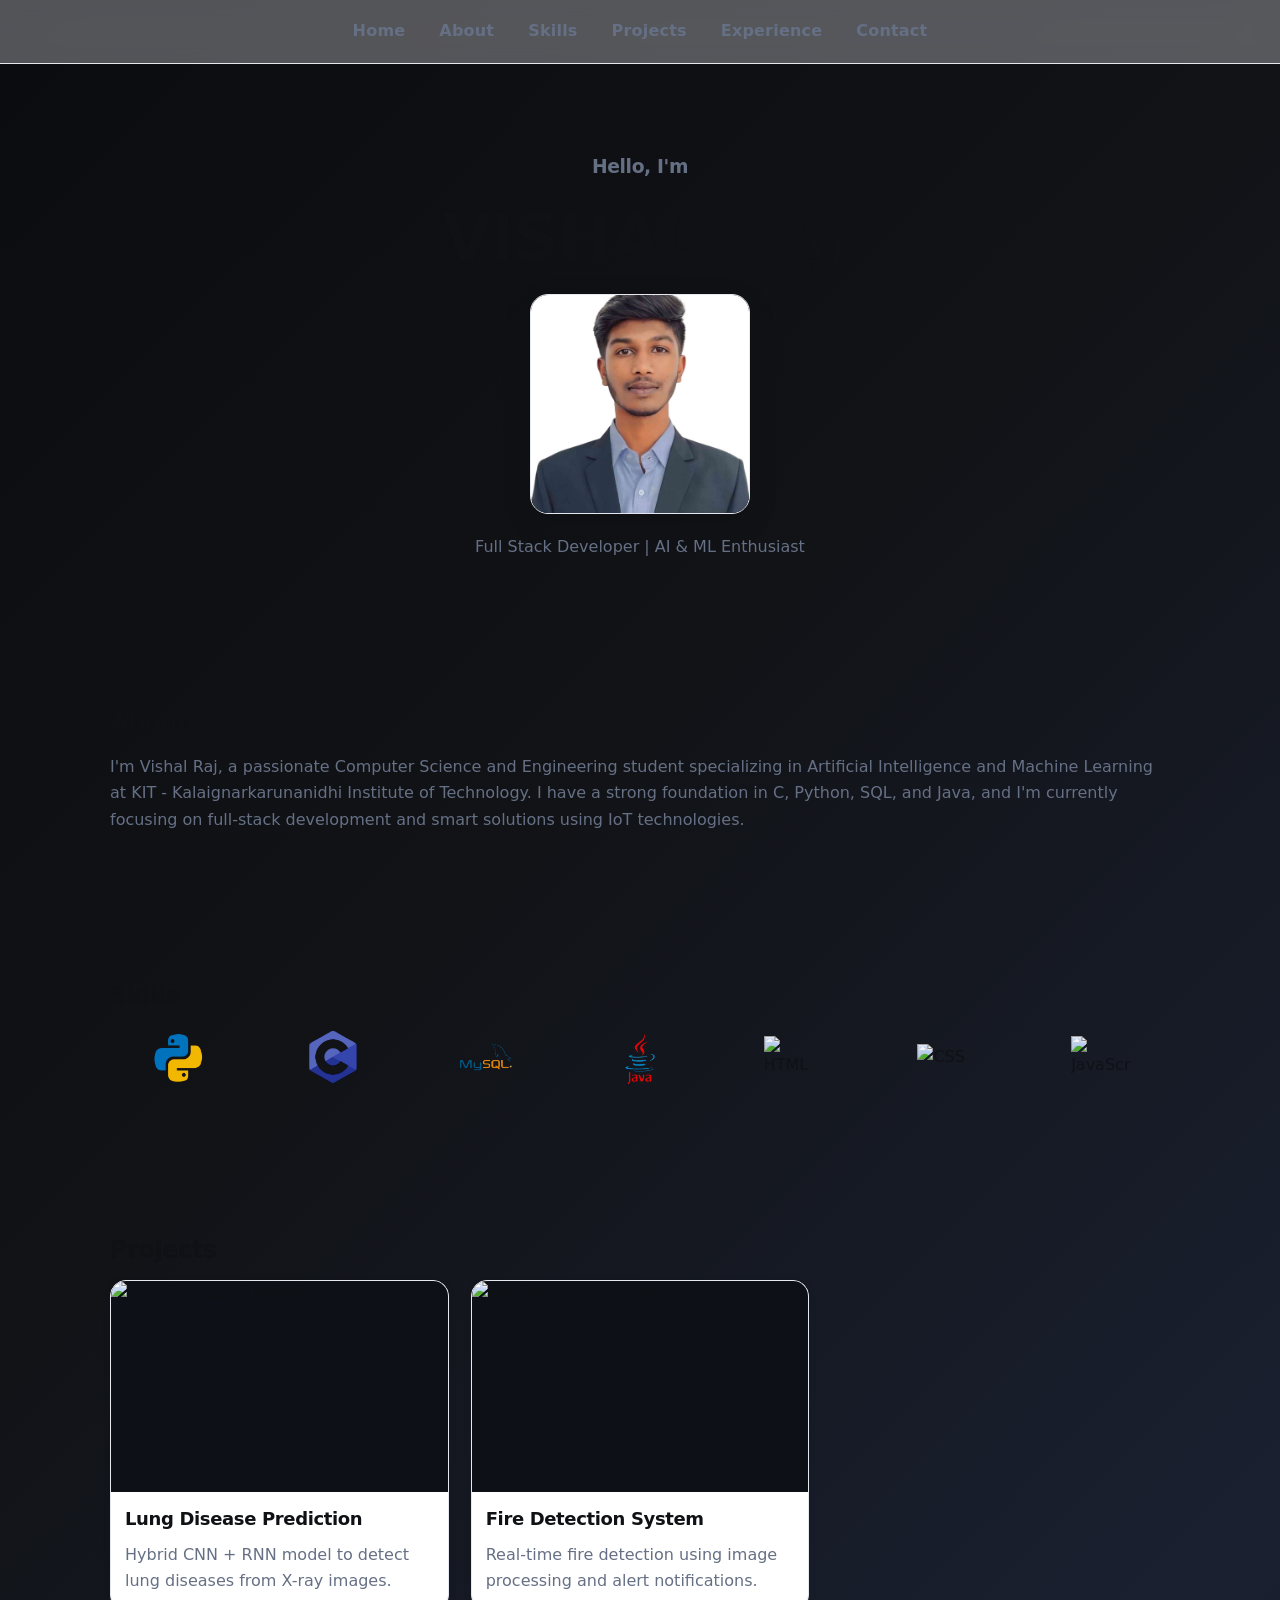
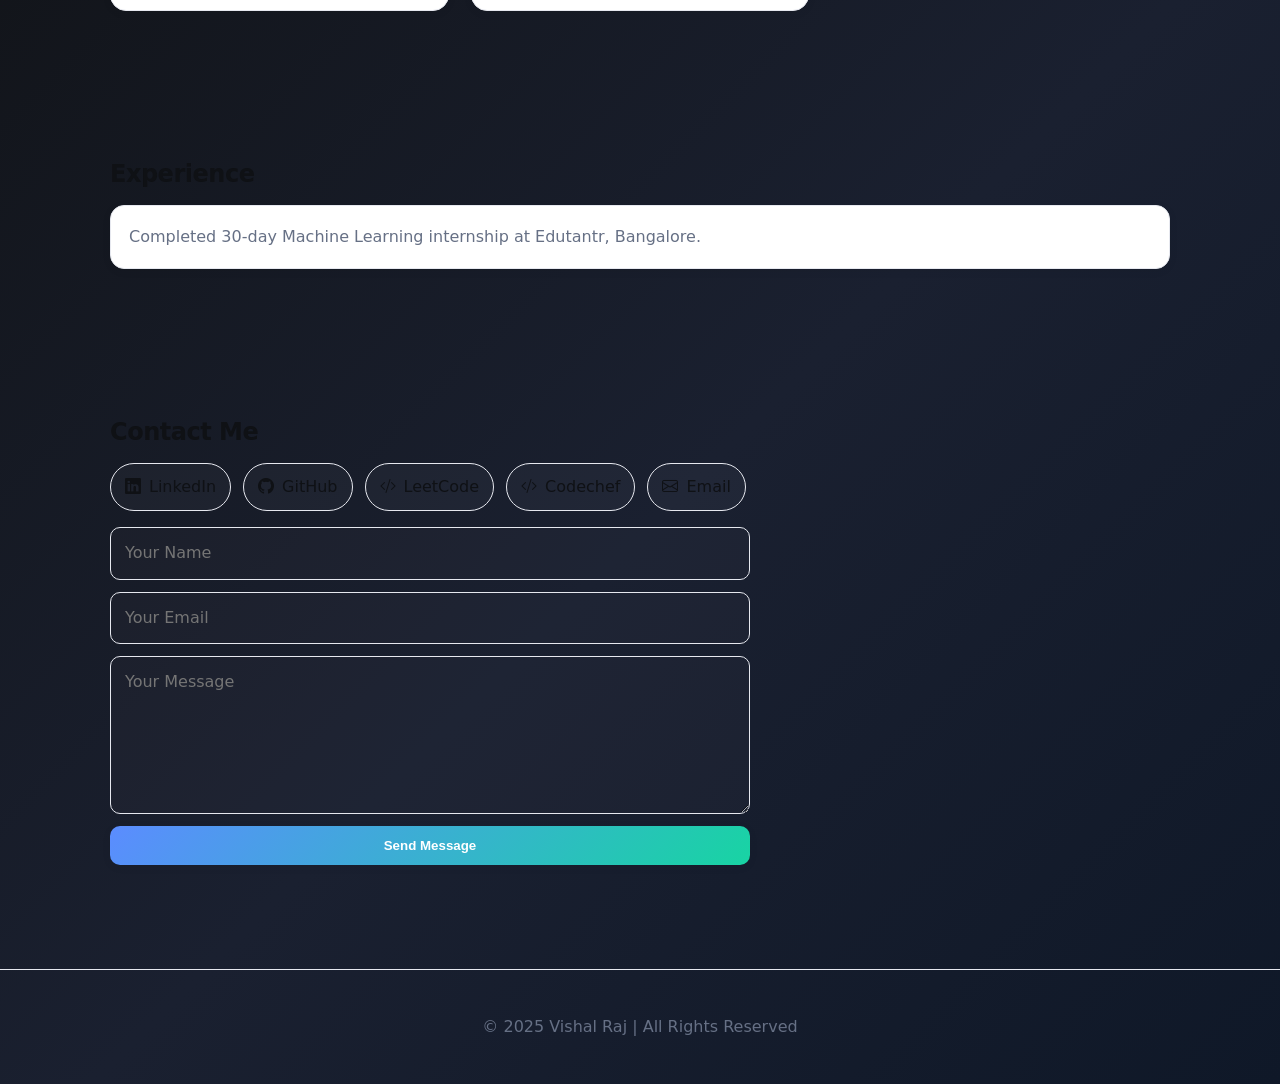
==== portfolio.html @ 7823f0a0 "first commit" ====
<!DOCTYPE html>
<html lang="en">
<head>
  <meta charset="UTF-8">
  <meta name="viewport" content="width=device-width, initial-scale=1.0">
  <title>Vishal Raj Portfolio</title>
  <link rel="stylesheet" href="port.css">
  <link href="https://cdn.jsdelivr.net/npm/bootstrap-icons@1.10.5/font/bootstrap-icons.css" rel="stylesheet">
</head>
<body>

  <!-- Navbar -->
  <nav class="navbar">
    <div class="nav1"><a href="#home">Home</a></div>
    <div class="nav2"><a href="#about">About</a></div>
    <div class="nav3"><a href="#skills">Skills</a></div>
    <div class="nav4"><a href="#projects">Projects</a></div>
    <div class="nav5"><a href="#experience">Experience</a></div>
    <div class="nav6"><a href="#contact">Contact</a></div>
  </nav>

  <!-- Home Section -->
  <section id="home" class="section">
    <h3>Hello, I'm</h3>
    <h1>VISHAL RAJ</h1>
    <img src="./images/vishal.jpg" alt="Vishal Raj" class="profile-img">
    <p>Full Stack Developer | AI & ML Enthusiast</p>
  </section>

  <!-- About Section -->
  <section id="about" class="section">
    <h2>About Me</h2>
    <p>
      I'm Vishal Raj, a passionate Computer Science and Engineering student specializing in 
      Artificial Intelligence and Machine Learning at KIT - Kalaignarkarunanidhi Institute of Technology. 
      I have a strong foundation in C, Python, SQL, and Java, and I'm currently focusing on 
      full-stack development and smart solutions using IoT technologies.
    </p>
  </section>

  <!-- Skills Section -->
  <section id="skills" class="section">
    <h2>Skills</h2>
    <div class="skills">
      <img src="/images/py.PNG" alt="Python" width="60">
      <img src="/images/c.PNG" alt="C Programming" width="60">
      <img src="/images/sql.PNG" alt="SQL" width="60">
      <img src="/images/java.PNG" alg="Java" width="60">
      <img src="/images/html.png" alt="HTML" width="60">
      <img src="/images/css.png" alt="CSS" width="60">
      <img src="/images/js.png" alt="JavaScript" width="60">
    </div>
  </section>

  <!-- Projects Section -->
  <section id="projects" class="section">
    <h2>Projects</h2>
    <div class="project-cards">
      <div class="project-card">
        <img src="lung-disease.jpg" alt="Lung Disease Prediction">
        <h3>Lung Disease Prediction</h3>
        <p>Hybrid CNN + RNN model to detect lung diseases from X-ray images.</p>
      </div>
      <div class="project-card">
        <img src="fire-detection.jpg" alt="Fire Detection System">
        <h3>Fire Detection System</h3>
        <p>Real-time fire detection using image processing and alert notifications.</p>
      </div>
    </div>
  </section>

  <!-- Experience Section -->
  <section id="experience" class="section">
    <h2>Experience</h2>
    <p>Completed 30-day Machine Learning internship at Edutantr, Bangalore.</p>
  </section>

  <!-- Contact Section -->
  <section id="contact" class="section">
    <h2>Contact Me</h2>
    <div class="contact-links">
      <a href="https://www.linkedin.com/in/vishalraj46/" target="_blank"><i class="bi bi-linkedin"></i> LinkedIn</a>
      <a href="#" target="_blank"><i class="bi bi-github"></i> GitHub</a>
      <a href="#" target="_blank"><i class="bi bi-code-slash"></i> LeetCode</a>
      <a href="#" target="_blank"><i class="bi bi-code-slash"></i> Codechef</a>
      <a href="#" target="_blank"><i class="bi bi-envelope"></i> Email</a>
    </div>

    <form class="contact-form">
      <input type="text" placeholder="Your Name" required>
      <input type="email" placeholder="Your Email" required>
      <textarea placeholder="Your Message" rows="5" required></textarea>
      <button type="submit">Send Message</button>
    </form>
  </section>

  <!-- Footer -->
  <footer>
    <p>&copy; 2025 Vishal Raj | All Rights Reserved</p>
  </footer>

</body>
</html>
---- port.css ----
:root {
  --bg: #0b0c10;
  --panel: #111317;
  --text: #e6e6e6;
  --muted: #8a8f98;
  --brand: #5b8cff;
  --accent: #18d4a3;
  --border: #1f232b;
  --radius: 14px;
  --shadow-sm: 0 2px 10px rgba(0,0,0,.15);
  --shadow-md: 0 10px 30px rgba(0,0,0,.25);
  --maxw: 1100px;
 }
 
 @media (prefers-color-scheme: light) {
  :root {
   --bg: #fbfbfc;
   --panel: #ffffff;
   --text: #0f1115;
   --muted: #667085;
   --border: #e6e8ef;
   --shadow-sm: 0 2px 10px rgba(0,0,0,.06);
   --shadow-md: 0 10px 30px rgba(0,0,0,.12);
  }
 }
 
 @media (prefers-color-scheme: light) {
  body {
   background: linear-gradient(135deg, #fbfbfc 0%, #ffffff 35%, #eef2ff 70%, #eaf6ff 100%);
  }
 }
 
 *,
 *::before,
 *::after { box-sizing: border-box; }
 
 html { scroll-behavior: smooth; }
 
 body {
  margin: 0;
  /* Professional site-wide gradient background */
  background:
    linear-gradient(135deg, #0b0c10 0%, #111317 35%, #1a2030 70%, #0f1828 100%);
  color: var(--text);
  font: 16px/1.65 ui-sans-serif, system-ui, -apple-system, Segoe UI, Roboto, Inter, "Helvetica Neue", Arial;
 }
 
 img { max-width: 100%; display: block; }
 a { color: var(--brand); text-decoration: none; }
 a:hover { text-decoration: underline; }
 
 .container { width: 100%; max-width: var(--maxw); margin-inline: auto; padding-inline: 20px; }
 
 /* Navbar */
 .navbar {
  position: sticky; top: 0; z-index: 50;
  display: grid; grid-auto-flow: column; gap: 10px; justify-content: center; align-items: center;
  height: 64px;
  backdrop-filter: saturate(140%) blur(10px);
  background: color-mix(in oklab, var(--bg), transparent 70%);
  border-bottom: 1px solid var(--border);
 }
 .navbar > div a {
  display: inline-block; padding: 8px 12px; border-radius: 10px;
  color: var(--muted); font-weight: 600; letter-spacing: .2px;
 }
 .navbar > div a:hover { color: var(--text); background: rgba(255,255,255,.05); text-decoration: none; }
 
 /* Sections */
 .section { padding: 72px 20px; max-width: var(--maxw); margin: 0 auto; }
 .section h1, .section h2, .section h3 { margin: 0 0 10px; letter-spacing: -.02em; }
 .section p { color: var(--muted); margin: 8px 0 0; }
 
 /* Home */
 #home { display: grid; place-items: center; text-align: center; gap: 12px; padding-top: 88px; }
 #home h3 { color: var(--muted); font-weight: 600; }
 #home h1 { font-size: clamp(36px, 6vw, 64px); line-height: 1.05; }
 .profile-img {
  width: min(220px, 60vw); aspect-ratio: 1/1; border-radius: 18px; object-fit: cover;
  border: 1px solid var(--border); box-shadow: var(--shadow-md);
 }
 
 /* Skills */
 #skills .skills { display: grid; grid-template-columns: repeat(7, minmax(0, 1fr)); gap: 16px; align-items: center; justify-items: center; }
 #skills img { filter: saturate(1.1); opacity: .95; transition: transform .15s ease, opacity .15s ease; }
 #skills img:hover { transform: translateY(-3px) scale(1.03); opacity: 1; }
 
 /* Projects */
 .project-cards { display: grid; grid-template-columns: repeat(3, minmax(0, 1fr)); gap: 22px; }
 .project-card {
  background: var(--panel); border: 1px solid var(--border); border-radius: 16px; overflow: hidden;
  box-shadow: var(--shadow-sm); transition: transform .2s ease, border-color .2s ease, box-shadow .2s ease;
 }
 .project-card:hover { transform: translateY(-4px); border-color: color-mix(in oklab, var(--border), var(--brand) 30%); box-shadow: var(--shadow-md); }
 .project-card img { width: 100%; aspect-ratio: 16/10; object-fit: cover; background: #0d1117; }
 .project-card h3 { margin: 12px 14px 0; font-size: 18px; }
 .project-card p { margin: 8px 14px 16px; color: var(--muted); }
 
 /* Experience */
 #experience p { background: var(--panel); border: 1px solid var(--border); border-radius: var(--radius); padding: 18px; box-shadow: var(--shadow-sm); }
 
 /* Contact */
 .contact-links { display: flex; flex-wrap: wrap; gap: 12px; margin-bottom: 16px; }
 .contact-links a {
  display: inline-flex; align-items: center; gap: 8px; padding: 10px 14px;
  border-radius: 999px; border: 1px solid var(--border); color: var(--text);
  background: rgba(255,255,255,.03);
 }
 .contact-links a:hover { text-decoration: none; border-color: color-mix(in oklab, var(--border), var(--brand) 30%); }
 
 .contact-form { display: grid; gap: 12px; max-width: 640px; }
 .contact-form input,
 .contact-form textarea {
  width: 100%; padding: 12px 14px; border-radius: 10px; color: var(--text);
  border: 1px solid var(--border); background: rgba(255,255,255,.02);
  transition: border-color .15s ease, background .15s ease; font: inherit;
 }
 .contact-form input:focus,
 .contact-form textarea:focus { outline: none; border-color: color-mix(in oklab, var(--border), var(--brand) 30%); background: rgba(255,255,255,.04); }
 .contact-form button {
  padding: 12px 16px; border-radius: 10px; border: none; cursor: pointer; font-weight: 600;
  color: #fff; background: linear-gradient(135deg, var(--brand), var(--accent));
  box-shadow: var(--shadow-sm);
 }
 .contact-form button:hover { filter: brightness(1.05); }
 
 /* Footer */
 footer { border-top: 1px solid var(--border); color: var(--muted); text-align: center; padding: 28px 0; margin-top: 32px; }
 
 /* Responsive */
 @media (max-width: 1024px) {
  .project-cards { grid-template-columns: repeat(2, minmax(0, 1fr)); }
  #skills .skills { grid-template-columns: repeat(4, minmax(0, 1fr)); }
 }
 
 @media (max-width: 720px) {
  .navbar { grid-auto-flow: row; grid-template-columns: repeat(3, 1fr); height: auto; padding: 8px 10px; }
  .project-cards { grid-template-columns: 1fr; }
  #skills .skills { grid-template-columns: repeat(3, minmax(0, 1fr)); }
  #home { padding-top: 64px; }
 }
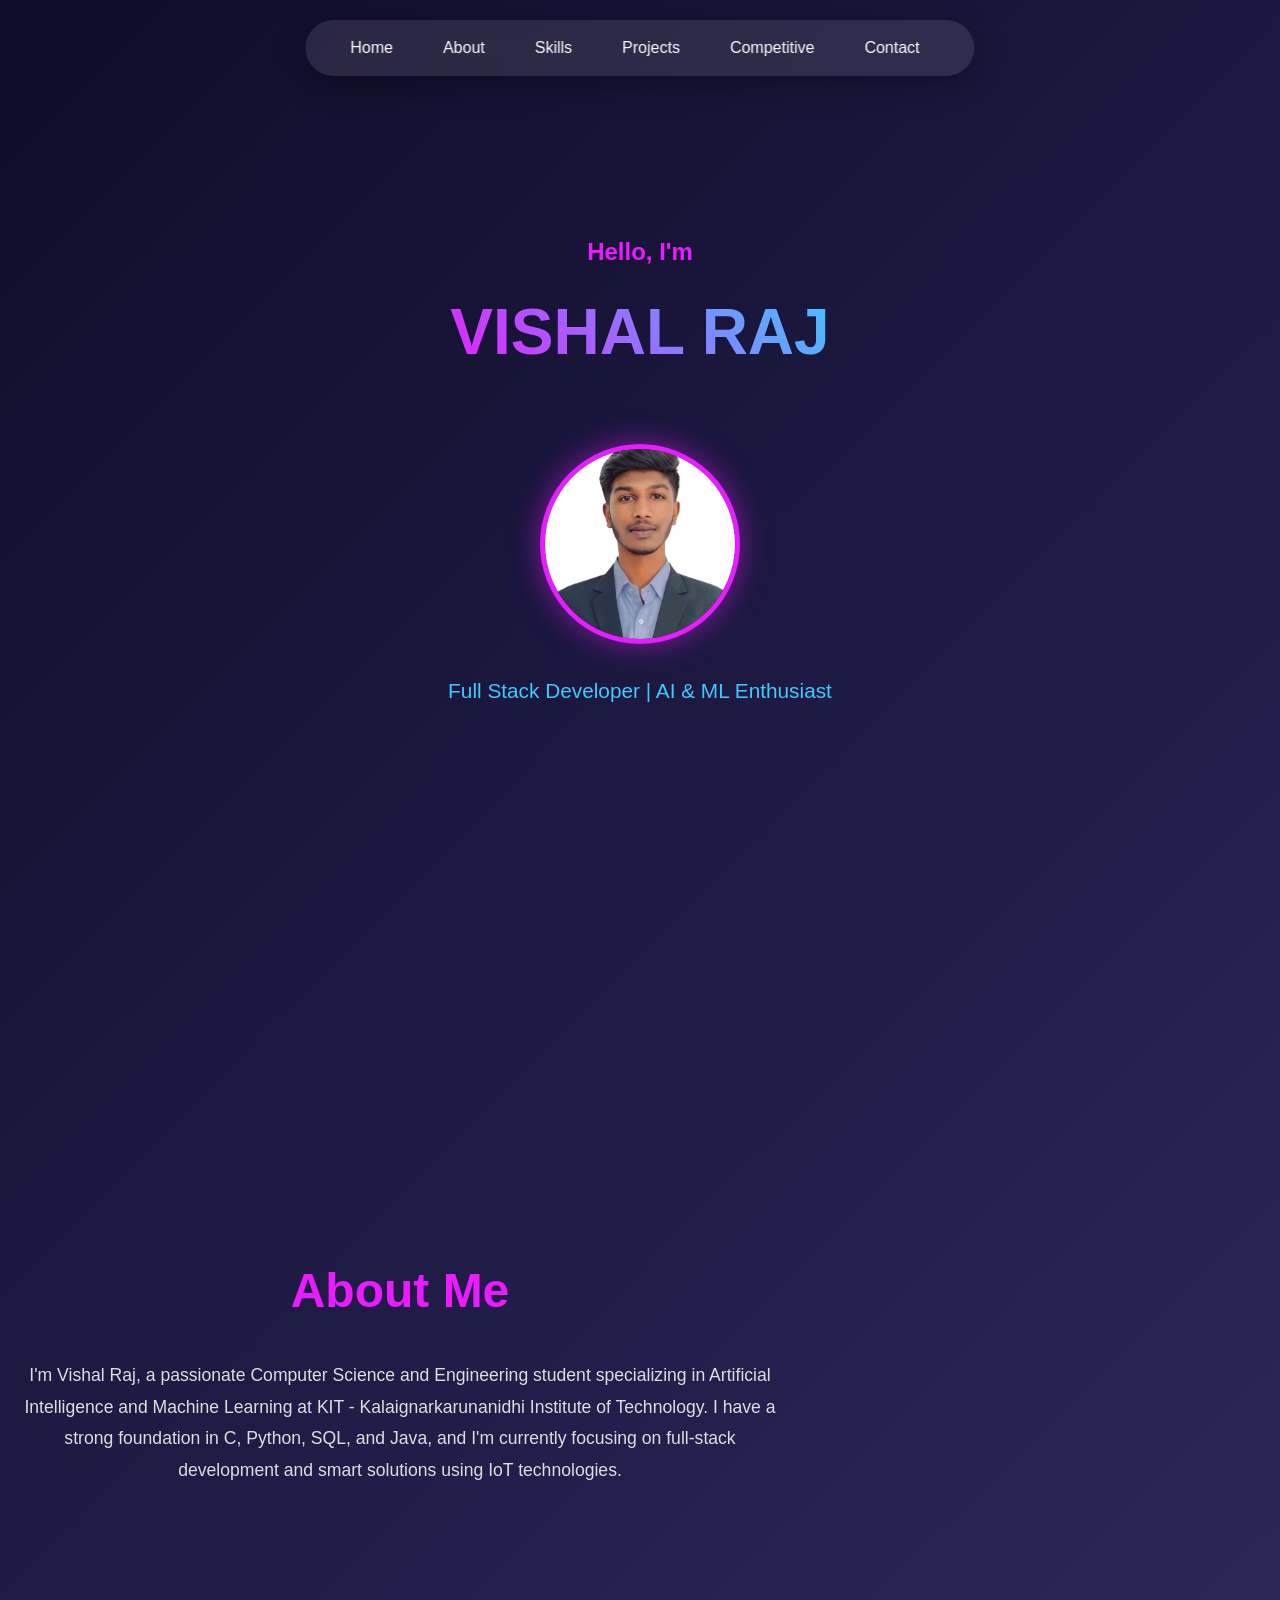
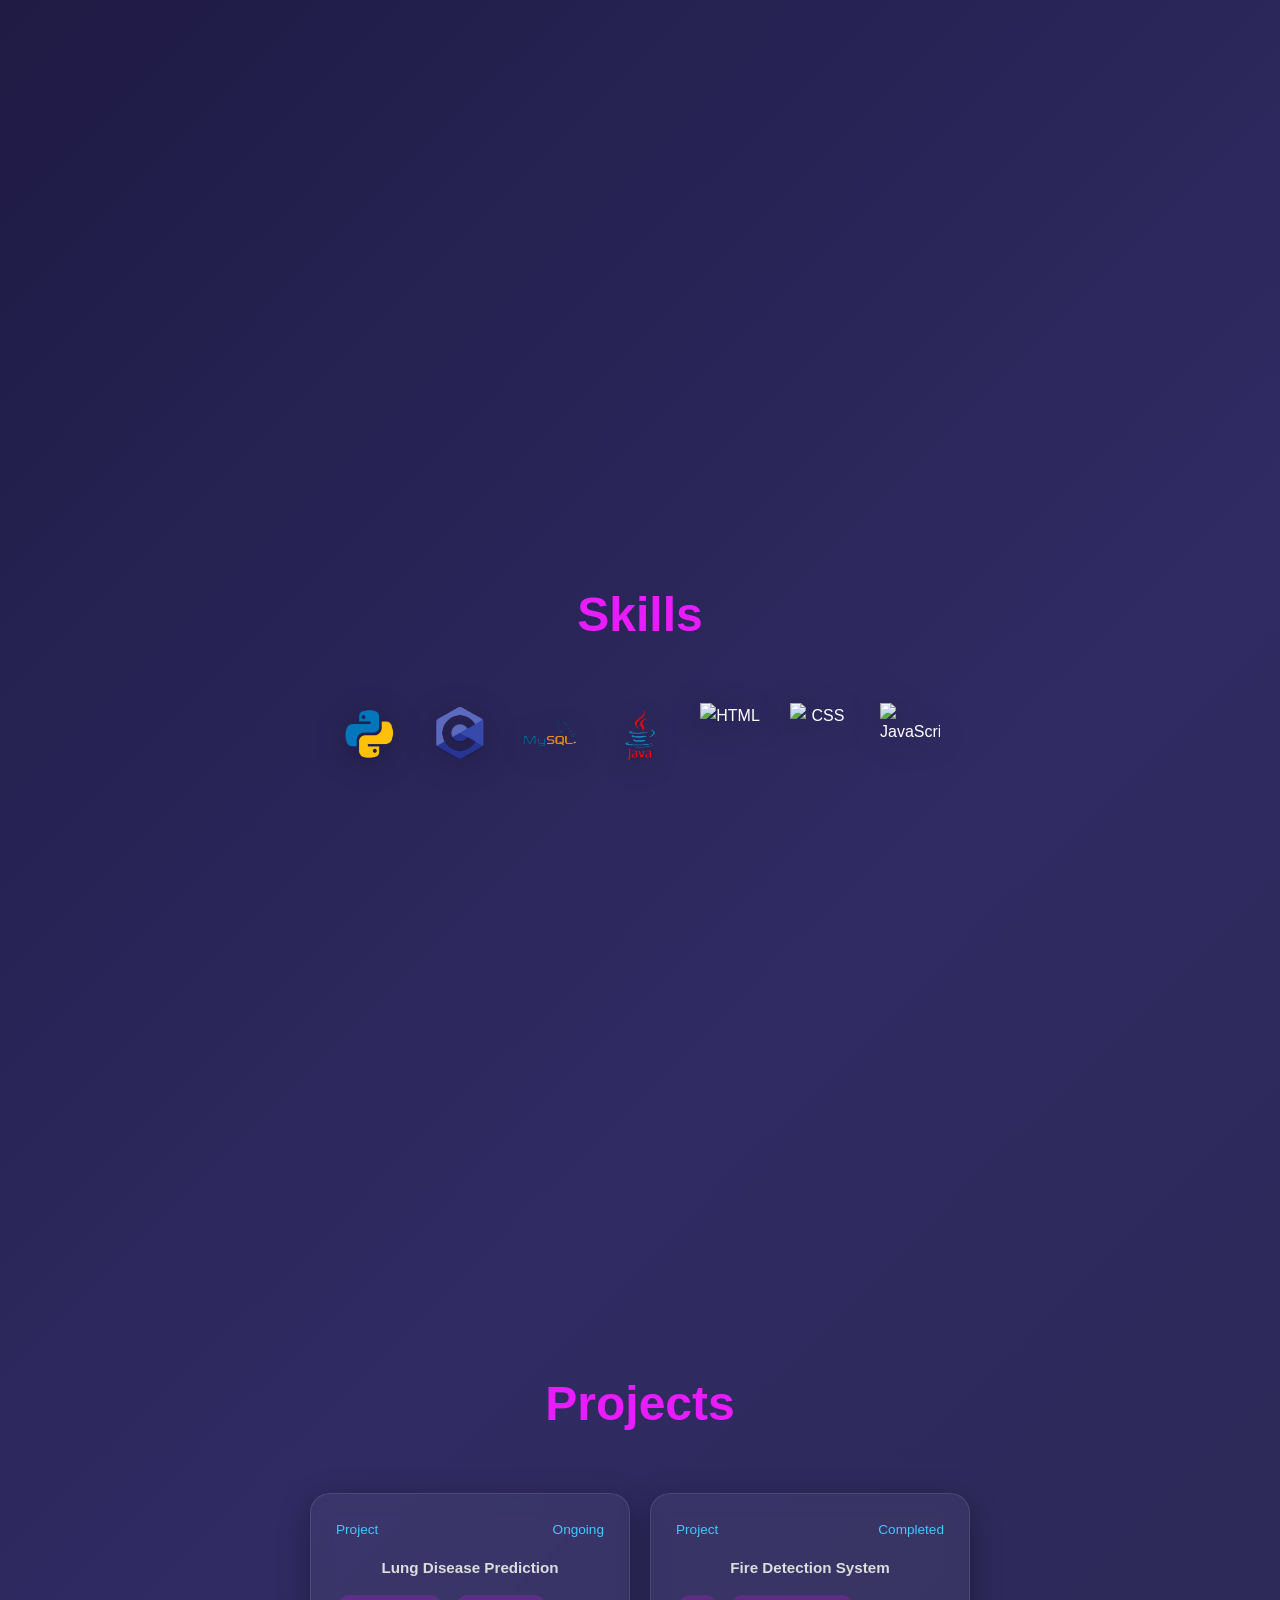
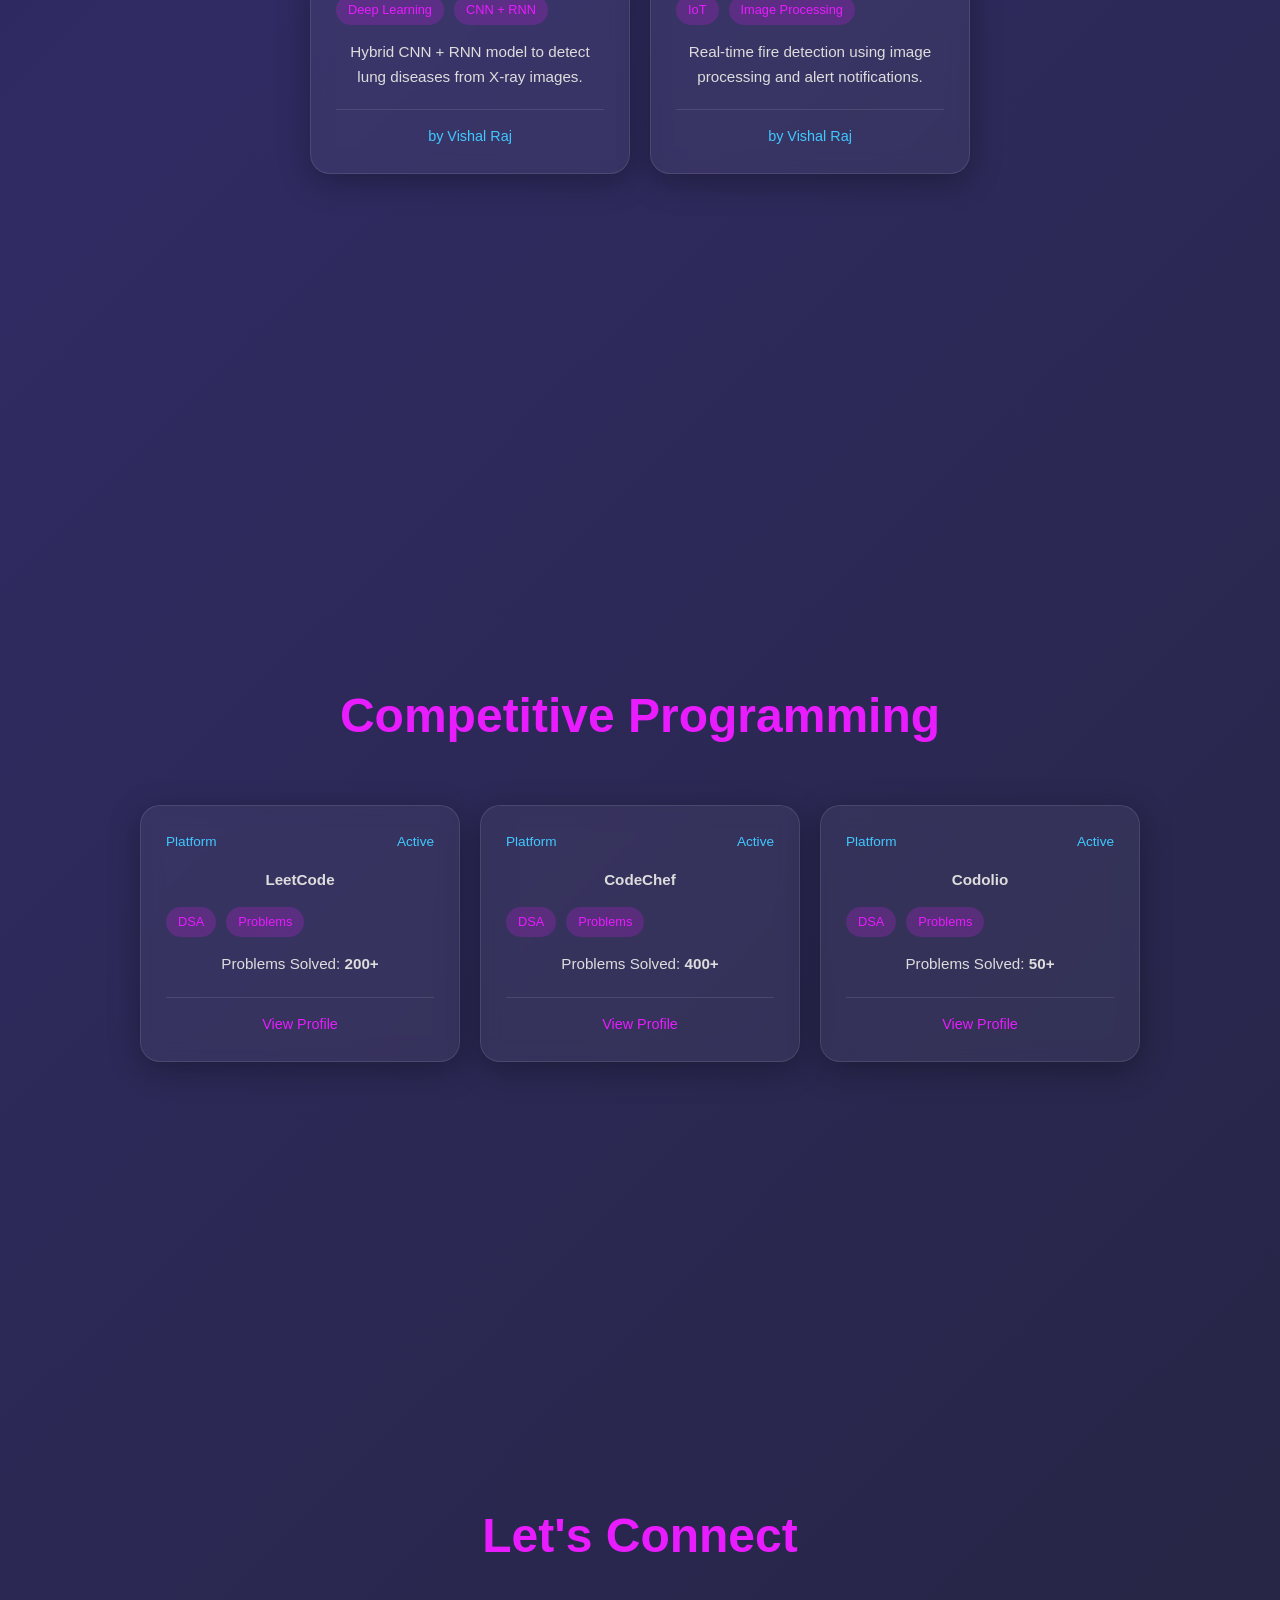
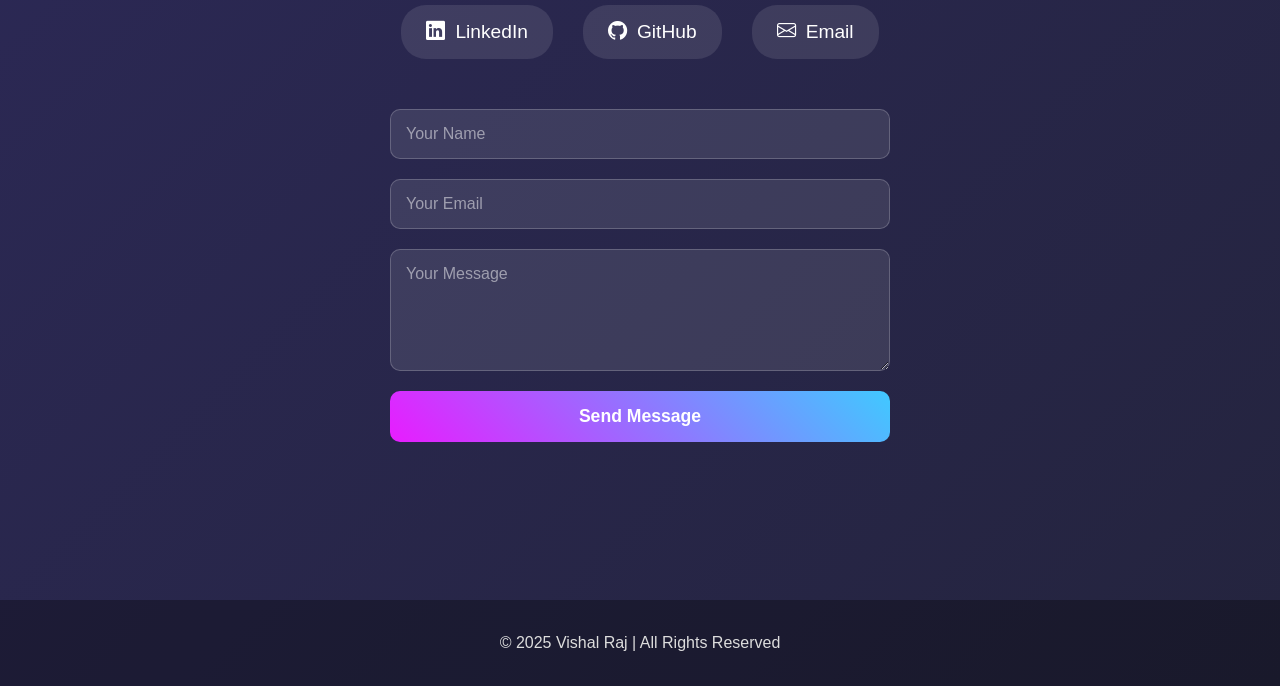
==== commit c9f6e675: "Add complete portfolio design with modern CSS styling" ====
--- a/portfolio.html
+++ b/portfolio.html
@@ -6,18 +6,23 @@
   <title>Vishal Raj Portfolio</title>
   <link rel="stylesheet" href="port.css">
   <link href="https://cdn.jsdelivr.net/npm/bootstrap-icons@1.10.5/font/bootstrap-icons.css" rel="stylesheet">
+  
 </head>
 <body>
 
   <!-- Navbar -->
-  <nav class="navbar">
-    <div class="nav1"><a href="#home">Home</a></div>
-    <div class="nav2"><a href="#about">About</a></div>
-    <div class="nav3"><a href="#skills">Skills</a></div>
-    <div class="nav4"><a href="#projects">Projects</a></div>
-    <div class="nav5"><a href="#experience">Experience</a></div>
-    <div class="nav6"><a href="#contact">Contact</a></div>
-  </nav>
+    <div class="nav-container" style="align-items: center;">
+      <div class="nav-card"><a href="#home">Home</a></div>
+      <div class="nav-card"><a href="#about">About</a></div>
+      <div class="nav-card"><a href="#skills">Skills</a></div>
+      <div class="nav-card"><a href="#projects">Projects</a></div>
+      <div class="nav-card"><a href="#competitive">Competitive</a></div>
+      <div class="nav-card"><a href="#contact">Contact</a></div>
+      <div class="nav-back"></div>
+    </div>
+
+
+
 
   <!-- Home Section -->
   <section id="home" class="section">
@@ -45,44 +50,134 @@
       <img src="/images/py.PNG" alt="Python" width="60">
       <img src="/images/c.PNG" alt="C Programming" width="60">
       <img src="/images/sql.PNG" alt="SQL" width="60">
-      <img src="/images/java.PNG" alg="Java" width="60">
+      <img src="/images/java.PNG" alt="Java" width="60">
       <img src="/images/html.png" alt="HTML" width="60">
       <img src="/images/css.png" alt="CSS" width="60">
-      <img src="/images/js.png" alt="JavaScript" width="60">
+      <img src="./images/js.png" alt="JavaScript" width="60">
     </div>
   </section>
 
   <!-- Projects Section -->
   <section id="projects" class="section">
-    <h2>Projects</h2>
-    <div class="project-cards">
-      <div class="project-card">
-        <img src="lung-disease.jpg" alt="Lung Disease Prediction">
-        <h3>Lung Disease Prediction</h3>
+  <h2>Projects</h2>
+  
+  <div class="project-cards" style="display: flex; gap: 20px; flex-wrap: wrap;">
+    
+    <!-- Project 1 -->
+    <div class="card">
+      <div class="main-content">
+        <div class="header">
+          <span>Project</span>
+          <span>Ongoing</span>
+        </div>
+        <p class="heading">Lung Disease Prediction</p>
+        <div class="categories">
+          <span>Deep Learning</span>
+          <span>CNN + RNN</span>
+        </div>
         <p>Hybrid CNN + RNN model to detect lung diseases from X-ray images.</p>
       </div>
-      <div class="project-card">
-        <img src="fire-detection.jpg" alt="Fire Detection System">
-        <h3>Fire Detection System</h3>
+      <div class="footer">
+        by Vishal Raj
+      </div>
+    </div>
+
+    <!-- Project 2 -->
+    <div class="card">
+      <div class="main-content">
+        <div class="header">
+          <span>Project</span>
+          <span>Completed</span>
+        </div>
+        <p class="heading">Fire Detection System</p>
+        <div class="categories">
+          <span>IoT</span>
+          <span>Image Processing</span>
+        </div>
         <p>Real-time fire detection using image processing and alert notifications.</p>
       </div>
-    </div>
-  </section>
-
-  <!-- Experience Section -->
-  <section id="experience" class="section">
-    <h2>Experience</h2>
-    <p>Completed 30-day Machine Learning internship at Edutantr, Bangalore.</p>
-  </section>
+      <div class="footer">
+        by Vishal Raj
+      </div>
+    </div>
+
+  </div>
+</section>
+
+
+  <!-- Competitive Section -->
+  <section id="competitive" class="section">
+  <h2>Competitive Programming</h2>
+
+  <div class="competitive-grid" style="display: flex; gap: 20px; flex-wrap: wrap;">
+
+    <!-- LeetCode -->
+    <div class="card">
+      <div class="main-content">
+        <div class="header">
+          <span>Platform</span>
+          <span>Active</span>
+        </div>
+        <p class="heading">LeetCode</p>
+        <div class="categories">
+          <span>DSA</span>
+          <span>Problems</span>
+        </div>
+        <p>Problems Solved: <strong>200+</strong></p>
+      </div>
+      <div class="footer">
+        <a href="https://leetcode.com/u/Vishalraj_60/" target="_blank" style="color: #e81cff; text-decoration: none;">View Profile</a>
+      </div>
+    </div>
+
+    <!-- CodeChef -->
+    <div class="card">
+      <div class="main-content">
+        <div class="header">
+          <span>Platform</span>
+          <span>Active</span>
+        </div>
+        <p class="heading">CodeChef</p>
+        <div class="categories">
+          <span>DSA</span>
+          <span>Problems</span>
+        </div>
+        <p>Problems Solved: <strong>400+</strong></p>
+      </div>
+      <div class="footer">
+        <a href="https://www.codechef.com/users/VishalRaj_60" target="_blank" style="color: #e81cff; text-decoration: none;">View Profile</a>
+      </div>
+    </div>
+
+    <!-- Codolio -->
+    <div class="card">
+      <div class="main-content">
+        <div class="header">
+          <span>Platform</span>
+          <span>Active</span>
+        </div>
+        <p class="heading">Codolio</p>
+        <div class="categories">
+          <span>DSA</span>
+          <span>Problems</span>
+        </div>
+        <p>Problems Solved: <strong>50+</strong></p>
+      </div>
+      <div class="footer">
+        <a href="https://codolio.com/profile/kit_am60" target="_blank" style="color: #e81cff; text-decoration: none;">View Profile</a>
+      </div>
+    </div>
+
+  </div>
+</section>
+
 
   <!-- Contact Section -->
-  <section id="contact" class="section">
-    <h2>Contact Me</h2>
+  <section id="contact" class="section" style="align-content: center;"> 
+    <h2>Let's Connect</h2>
     <div class="contact-links">
       <a href="https://www.linkedin.com/in/vishalraj46/" target="_blank"><i class="bi bi-linkedin"></i> LinkedIn</a>
       <a href="#" target="_blank"><i class="bi bi-github"></i> GitHub</a>
-      <a href="#" target="_blank"><i class="bi bi-code-slash"></i> LeetCode</a>
-      <a href="#" target="_blank"><i class="bi bi-code-slash"></i> Codechef</a>
       <a href="#" target="_blank"><i class="bi bi-envelope"></i> Email</a>
     </div>
 
@@ -99,5 +194,36 @@
     <p>&copy; 2025 Vishal Raj | All Rights Reserved</p>
   </footer>
 
+  <!-- Back to Top Button -->
+  <button class="button" id="backToTop">
+    <svg class="svgIcon" viewBox="0 0 384 512">
+      <path
+        d="M214.6 41.4c-12.5-12.5-32.8-12.5-45.3 0l-160 
+        160c-12.5 12.5-12.5 32.8 0 45.3s32.8 12.5 
+        45.3 0L160 141.2V448c0 17.7 14.3 32 
+        32 32s32-14.3 32-32V141.2L329.4 
+        246.6c12.5 12.5 32.8 12.5 45.3 
+        0s12.5-32.8 0-45.3l-160-160z">
+      </path>
+    </svg>
+  </button>
+
+  <!-- Scroll Script -->
+  <script>
+    const button = document.getElementById('backToTop');
+
+    window.addEventListener('scroll', () => {
+      if (window.scrollY > 300) {
+        button.style.display = 'flex';
+      } else {
+        button.style.display = 'none';
+      }
+    });
+
+    button.addEventListener('click', () => {
+      window.scrollTo({ top: 0, behavior: 'smooth' });
+    });
+  </script>
+
 </body>
 </html>
--- a/port.css
+++ b/port.css
@@ -1,141 +1,440 @@
- :root {
-  --bg: #0b0c10;
-  --panel: #111317;
-  --text: #e6e6e6;
-  --muted: #8a8f98;
-  --brand: #5b8cff;
-  --accent: #18d4a3;
-  --border: #1f232b;
-  --radius: 14px;
-  --shadow-sm: 0 2px 10px rgba(0,0,0,.15);
-  --shadow-md: 0 10px 30px rgba(0,0,0,.25);
-  --maxw: 1100px;
- }
- 
- @media (prefers-color-scheme: light) {
-  :root {
-   --bg: #fbfbfc;
-   --panel: #ffffff;
-   --text: #0f1115;
-   --muted: #667085;
-   --border: #e6e8ef;
-   --shadow-sm: 0 2px 10px rgba(0,0,0,.06);
-   --shadow-md: 0 10px 30px rgba(0,0,0,.12);
-  }
- }
- 
- @media (prefers-color-scheme: light) {
-  body {
-   background: linear-gradient(135deg, #fbfbfc 0%, #ffffff 35%, #eef2ff 70%, #eaf6ff 100%);
-  }
- }
- 
- *,
- *::before,
- *::after { box-sizing: border-box; }
- 
- html { scroll-behavior: smooth; }
- 
- body {
+/* Reset and Base Styles */
+* {
   margin: 0;
-  /* Professional site-wide gradient background */
-  background:
-    linear-gradient(135deg, #0b0c10 0%, #111317 35%, #1a2030 70%, #0f1828 100%);
-  color: var(--text);
-  font: 16px/1.65 ui-sans-serif, system-ui, -apple-system, Segoe UI, Roboto, Inter, "Helvetica Neue", Arial;
- }
- 
- img { max-width: 100%; display: block; }
- a { color: var(--brand); text-decoration: none; }
- a:hover { text-decoration: underline; }
- 
- .container { width: 100%; max-width: var(--maxw); margin-inline: auto; padding-inline: 20px; }
- 
- /* Navbar */
- .navbar {
-  position: sticky; top: 0; z-index: 50;
-  display: grid; grid-auto-flow: column; gap: 10px; justify-content: center; align-items: center;
-  height: 64px;
-  backdrop-filter: saturate(140%) blur(10px);
-  background: color-mix(in oklab, var(--bg), transparent 70%);
-  border-bottom: 1px solid var(--border);
- }
- .navbar > div a {
-  display: inline-block; padding: 8px 12px; border-radius: 10px;
-  color: var(--muted); font-weight: 600; letter-spacing: .2px;
- }
- .navbar > div a:hover { color: var(--text); background: rgba(255,255,255,.05); text-decoration: none; }
- 
- /* Sections */
- .section { padding: 72px 20px; max-width: var(--maxw); margin: 0 auto; }
- .section h1, .section h2, .section h3 { margin: 0 0 10px; letter-spacing: -.02em; }
- .section p { color: var(--muted); margin: 8px 0 0; }
- 
- /* Home */
- #home { display: grid; place-items: center; text-align: center; gap: 12px; padding-top: 88px; }
- #home h3 { color: var(--muted); font-weight: 600; }
- #home h1 { font-size: clamp(36px, 6vw, 64px); line-height: 1.05; }
- .profile-img {
-  width: min(220px, 60vw); aspect-ratio: 1/1; border-radius: 18px; object-fit: cover;
-  border: 1px solid var(--border); box-shadow: var(--shadow-md);
- }
- 
- /* Skills */
- #skills .skills { display: grid; grid-template-columns: repeat(7, minmax(0, 1fr)); gap: 16px; align-items: center; justify-items: center; }
- #skills img { filter: saturate(1.1); opacity: .95; transition: transform .15s ease, opacity .15s ease; }
- #skills img:hover { transform: translateY(-3px) scale(1.03); opacity: 1; }
- 
- /* Projects */
- .project-cards { display: grid; grid-template-columns: repeat(3, minmax(0, 1fr)); gap: 22px; }
- .project-card {
-  background: var(--panel); border: 1px solid var(--border); border-radius: 16px; overflow: hidden;
-  box-shadow: var(--shadow-sm); transition: transform .2s ease, border-color .2s ease, box-shadow .2s ease;
- }
- .project-card:hover { transform: translateY(-4px); border-color: color-mix(in oklab, var(--border), var(--brand) 30%); box-shadow: var(--shadow-md); }
- .project-card img { width: 100%; aspect-ratio: 16/10; object-fit: cover; background: #0d1117; }
- .project-card h3 { margin: 12px 14px 0; font-size: 18px; }
- .project-card p { margin: 8px 14px 16px; color: var(--muted); }
- 
- /* Experience */
- #experience p { background: var(--panel); border: 1px solid var(--border); border-radius: var(--radius); padding: 18px; box-shadow: var(--shadow-sm); }
- 
- /* Contact */
- .contact-links { display: flex; flex-wrap: wrap; gap: 12px; margin-bottom: 16px; }
- .contact-links a {
-  display: inline-flex; align-items: center; gap: 8px; padding: 10px 14px;
-  border-radius: 999px; border: 1px solid var(--border); color: var(--text);
-  background: rgba(255,255,255,.03);
- }
- .contact-links a:hover { text-decoration: none; border-color: color-mix(in oklab, var(--border), var(--brand) 30%); }
- 
- .contact-form { display: grid; gap: 12px; max-width: 640px; }
- .contact-form input,
- .contact-form textarea {
-  width: 100%; padding: 12px 14px; border-radius: 10px; color: var(--text);
-  border: 1px solid var(--border); background: rgba(255,255,255,.02);
-  transition: border-color .15s ease, background .15s ease; font: inherit;
- }
- .contact-form input:focus,
- .contact-form textarea:focus { outline: none; border-color: color-mix(in oklab, var(--border), var(--brand) 30%); background: rgba(255,255,255,.04); }
- .contact-form button {
-  padding: 12px 16px; border-radius: 10px; border: none; cursor: pointer; font-weight: 600;
-  color: #fff; background: linear-gradient(135deg, var(--brand), var(--accent));
-  box-shadow: var(--shadow-sm);
- }
- .contact-form button:hover { filter: brightness(1.05); }
- 
- /* Footer */
- footer { border-top: 1px solid var(--border); color: var(--muted); text-align: center; padding: 28px 0; margin-top: 32px; }
- 
- /* Responsive */
- @media (max-width: 1024px) {
-  .project-cards { grid-template-columns: repeat(2, minmax(0, 1fr)); }
-  #skills .skills { grid-template-columns: repeat(4, minmax(0, 1fr)); }
- }
- 
- @media (max-width: 720px) {
-  .navbar { grid-auto-flow: row; grid-template-columns: repeat(3, 1fr); height: auto; padding: 8px 10px; }
-  .project-cards { grid-template-columns: 1fr; }
-  #skills .skills { grid-template-columns: repeat(3, minmax(0, 1fr)); }
-  #home { padding-top: 64px; }
- }
+  padding: 0;
+  box-sizing: border-box;
+}
+
+body {
+  font-family: 'Segoe UI', Tahoma, Geneva, Verdana, sans-serif;
+  background: linear-gradient(135deg, #0f0c29, #302b63, #24243e);
+  color: #fff;
+  line-height: 1.6;
+  overflow-x: hidden;
+}
+
+/* Navbar Styles */
+.nav-container {
+  position: fixed;
+  top: 20px;
+  left: 50%;
+  transform: translateX(-50%);
+  display: flex;
+  gap: 10px;
+  background: rgba(255, 255, 255, 0.1);
+  backdrop-filter: blur(10px);
+  padding: 15px 25px;
+  border-radius: 50px;
+  z-index: 1000;
+  box-shadow: 0 8px 32px rgba(0, 0, 0, 0.3);
+}
+
+.nav-card a {
+  color: #fff;
+  text-decoration: none;
+  padding: 10px 20px;
+  border-radius: 25px;
+  transition: all 0.3s ease;
+  font-weight: 500;
+}
+
+.nav-card a:hover {
+  background: rgba(255, 255, 255, 0.2);
+  transform: translateY(-2px);
+}
+
+/* Section Styles */
+.section {
+  min-height: 100vh;
+  padding: 120px 20px 80px;
+  display: flex;
+  flex-direction: column;
+  justify-content: center;
+  align-items: center;
+  text-align: center;
+}
+
+/* Home Section */
+#home h3 {
+  font-size: 1.5rem;
+  color: #e81cff;
+  margin-bottom: 10px;
+  animation: fadeInDown 1s ease;
+}
+
+#home h1 {
+  font-size: 4rem;
+  font-weight: 700;
+  margin-bottom: 30px;
+  background: linear-gradient(45deg, #e81cff, #40c9ff);
+  -webkit-background-clip: text;
+  -webkit-text-fill-color: transparent;
+  background-clip: text;
+  animation: fadeInDown 1.2s ease;
+}
+
+.profile-img {
+  width: 200px;
+  height: 200px;
+  border-radius: 50%;
+  object-fit: cover;
+  margin: 30px 0;
+  border: 5px solid #e81cff;
+  box-shadow: 0 0 30px rgba(232, 28, 255, 0.5);
+  animation: fadeIn 1.5s ease;
+}
+
+#home p {
+  font-size: 1.3rem;
+  color: #40c9ff;
+  animation: fadeInUp 1.8s ease;
+}
+
+/* About Section */
+#about {
+  max-width: 800px;
+  width: 100%;
+  display: flex;
+  flex-direction: column;
+  align-items: center;
+  justify-content: center;
+}
+
+#about h2 {
+  font-size: 3rem;
+  margin-bottom: 30px;
+  color: #e81cff;
+  text-align: center;
+}
+
+#about p {
+  font-size: 1.1rem;
+  line-height: 1.8;
+  color: #ddd;
+  text-align: center;
+}
+
+/* Skills Section */
+#skills h2 {
+  font-size: 3rem;
+  margin-bottom: 50px;
+  color: #e81cff;
+}
+
+.skills {
+  display: flex;
+  gap: 30px;
+  flex-wrap: wrap;
+  justify-content: center;
+}
+
+.skills img {
+  transition: transform 0.3s ease;
+  filter: drop-shadow(0 5px 15px rgba(0, 0, 0, 0.3));
+  cursor: pointer;
+}
+
+.skills img:hover {
+  transform: translateY(-10px) scale(1.1);
+}
+
+/* Projects and Competitive Sections */
+#projects h2,
+#competitive h2 {
+  font-size: 3rem;
+  margin-bottom: 50px;
+  color: #e81cff;
+}
+
+.project-cards,
+.competitive-grid {
+  display: flex;
+  gap: 30px;
+  flex-wrap: wrap;
+  justify-content: center;
+  max-width: 1200px;
+}
+
+/* Card Styles */
+.card {
+  width: 320px;
+  background: rgba(255, 255, 255, 0.05);
+  backdrop-filter: blur(10px);
+  border-radius: 20px;
+  padding: 25px;
+  border: 1px solid rgba(255, 255, 255, 0.1);
+  transition: all 0.3s ease;
+  box-shadow: 0 8px 32px rgba(0, 0, 0, 0.3);
+}
+
+.card:hover {
+  transform: translateY(-10px);
+  box-shadow: 0 15px 50px rgba(232, 28, 255, 0.3);
+  border-color: #e81cff;
+}
+
+.card .header {
+  display: flex;
+  justify-content: space-between;
+  margin-bottom: 15px;
+  font-size: 0.85rem;
+  color: #40c9ff;
+}
+
+.card .heading {
+  font-size: 1.5rem;
+  font-weight: 700;
+  margin-bottom: 15px;
+  color: #fff;
+}
+
+.card .categories {
+  display: flex;
+  gap: 10px;
+  margin-bottom: 15px;
+  flex-wrap: wrap;
+}
+
+.card .categories span {
+  background: rgba(232, 28, 255, 0.2);
+  padding: 5px 12px;
+  border-radius: 15px;
+  font-size: 0.8rem;
+  color: #e81cff;
+}
+
+.card .main-content p {
+  color: #ddd;
+  font-size: 0.95rem;
+  line-height: 1.6;
+}
+
+.card .footer {
+  margin-top: 20px;
+  padding-top: 15px;
+  border-top: 1px solid rgba(255, 255, 255, 0.1);
+  color: #40c9ff;
+  font-size: 0.9rem;
+}
+
+/* Contact Section */
+#contact h2 {
+  font-size: 3rem;
+  margin-bottom: 30px;
+  color: #e81cff;
+}
+
+.contact-links {
+  display: flex;
+  gap: 30px;
+  margin-bottom: 50px;
+  flex-wrap: wrap;
+  justify-content: center;
+}
+
+.contact-links a {
+  color: #fff;
+  text-decoration: none;
+  font-size: 1.2rem;
+  display: flex;
+  align-items: center;
+  gap: 10px;
+  padding: 12px 25px;
+  background: rgba(255, 255, 255, 0.1);
+  border-radius: 25px;
+  transition: all 0.3s ease;
+}
+
+.contact-links a:hover {
+  background: #e81cff;
+  transform: translateY(-5px);
+  box-shadow: 0 10px 25px rgba(232, 28, 255, 0.4);
+}
+
+/* Contact Form */
+.contact-form {
+  width: 100%;
+  max-width: 500px;
+  display: flex;
+  flex-direction: column;
+  gap: 20px;
+}
+
+.contact-form input,
+.contact-form textarea {
+  padding: 15px;
+  background: rgba(255, 255, 255, 0.1);
+  border: 1px solid rgba(255, 255, 255, 0.2);
+  border-radius: 10px;
+  color: #fff;
+  font-size: 1rem;
+  outline: none;
+  transition: all 0.3s ease;
+  font-family: inherit;
+}
+
+.contact-form input::placeholder,
+.contact-form textarea::placeholder {
+  color: rgba(255, 255, 255, 0.5);
+}
+
+.contact-form input:focus,
+.contact-form textarea:focus {
+  border-color: #e81cff;
+  box-shadow: 0 0 15px rgba(232, 28, 255, 0.3);
+}
+
+.contact-form button {
+  padding: 15px;
+  background: linear-gradient(45deg, #e81cff, #40c9ff);
+  border: none;
+  border-radius: 10px;
+  color: #fff;
+  font-size: 1.1rem;
+  font-weight: 600;
+  cursor: pointer;
+  transition: all 0.3s ease;
+}
+
+.contact-form button:hover {
+  transform: scale(1.05);
+  box-shadow: 0 10px 30px rgba(232, 28, 255, 0.5);
+}
+
+/* Footer */
+footer {
+  padding: 30px;
+  text-align: center;
+  background: rgba(0, 0, 0, 0.3);
+  color: #ddd;
+}
+
+/* Back to Top Button */
+.button {
+  position: fixed;
+  bottom: 30px;
+  right: 30px;
+  width: 60px;
+  height: 60px;
+  background: linear-gradient(45deg, #e81cff, #40c9ff);
+  border: none;
+  border-radius: 50%;
+  cursor: pointer;
+  display: none;
+  align-items: center;
+  justify-content: center;
+  z-index: 999;
+  transition: all 0.3s ease;
+  box-shadow: 0 5px 20px rgba(232, 28, 255, 0.4);
+}
+
+.button:hover {
+  transform: translateY(-5px) scale(1.1);
+  box-shadow: 0 10px 30px rgba(232, 28, 255, 0.6);
+}
+
+.svgIcon {
+  width: 30px;
+  height: 30px;
+  fill: #fff;
+}
+
+/* Animations */
+@keyframes fadeIn {
+  from {
+    opacity: 0;
+  }
+  to {
+    opacity: 1;
+  }
+}
+
+@keyframes fadeInDown {
+  from {
+    opacity: 0;
+    transform: translateY(-20px);
+  }
+  to {
+    opacity: 1;
+    transform: translateY(0);
+  }
+}
+
+@keyframes fadeInUp {
+  from {
+    opacity: 0;
+    transform: translateY(20px);
+  }
+  to {
+    opacity: 1;
+    transform: translateY(0);
+  }
+}
+
+/* Responsive Design */
+@media (max-width: 768px) {
+  #home h1 {
+    font-size: 2.5rem;
+  }
+
+  #home h3 {
+    font-size: 1.2rem;
+  }
+
+  #home p {
+    font-size: 1rem;
+  }
+
+  .profile-img {
+    width: 150px;
+    height: 150px;
+  }
+
+  #about h2,
+  #skills h2,
+  #projects h2,
+  #competitive h2,
+  #contact h2 {
+    font-size: 2rem;
+  }
+
+  .nav-container {
+    flex-wrap: wrap;
+    padding: 10px 15px;
+    top: 10px;
+  }
+
+  .nav-card a {
+    padding: 8px 15px;
+    font-size: 0.85rem;
+  }
+
+  .contact-links {
+    flex-direction: column;
+    gap: 15px;
+  }
+
+  .card {
+    width: 100%;
+    max-width: 350px;
+  }
+
+  .section {
+    padding: 100px 15px 60px;
+  }
+}
+
+@media (max-width: 480px) {
+  #home h1 {
+    font-size: 2rem;
+  }
+
+  .nav-card a {
+    padding: 6px 12px;
+    font-size: 0.75rem;
+  }
+
+  .contact-links a {
+    font-size: 1rem;
+  }
+}
